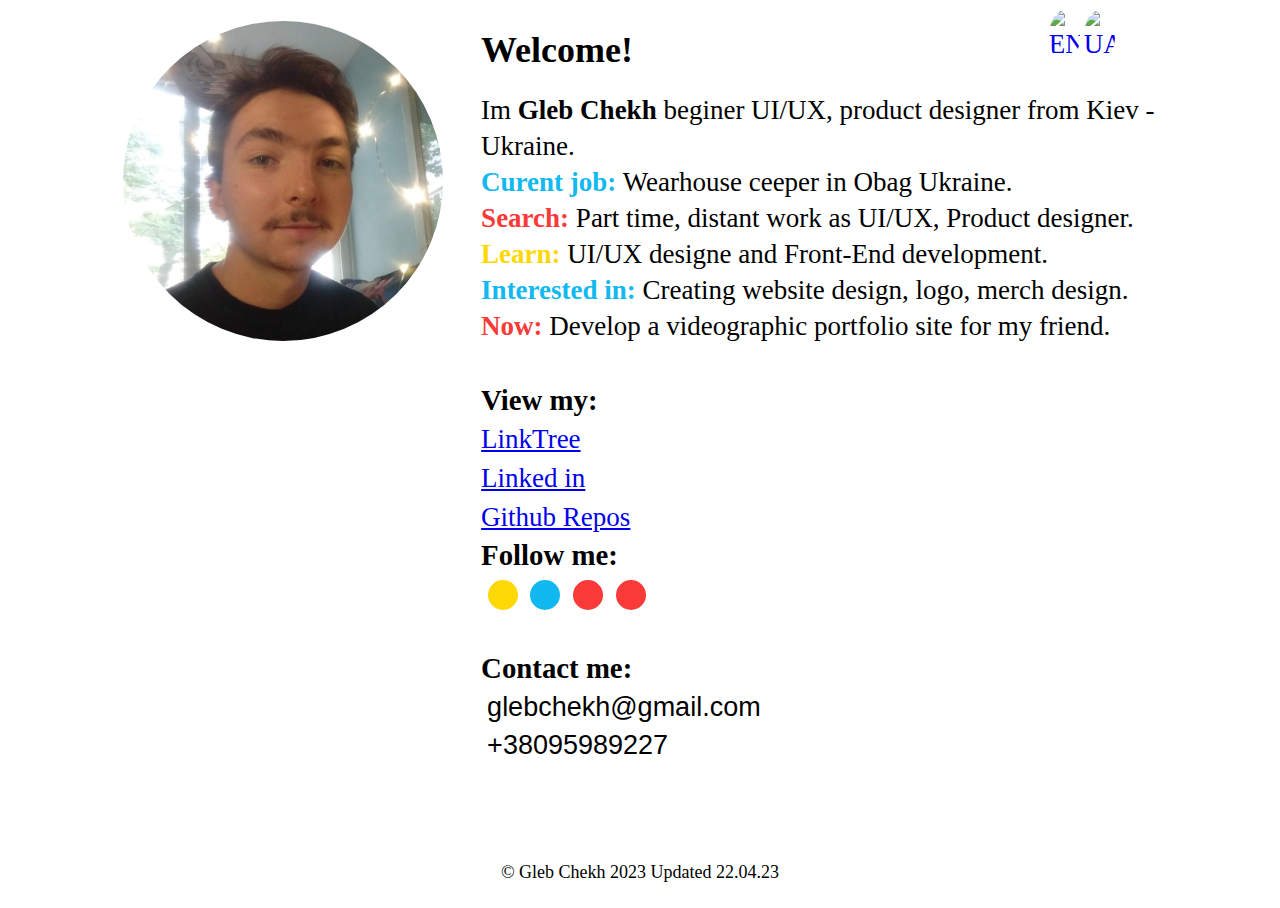
==== index.html @ 483cca98 "22.04.23 3" ====
<!DOCTYPE html>
<html lang="en">
	<head>
			<meta charset="utf-8">

			<meta name="description" content="Site description">
	
			<meta name="keywords" content="keywords there">

			<meta name="viewport" content="width=device-width, initial-scale=1.0">

			<!-- <link rel="shortcut icon" href="/images/favicon.png (or ico?)" type="image/x-icon" /> -->

			<script src="js/javascript.js"></script>

			<script src="http://ajax.googleapis.com/ajax/libs/jquery/1.11.0/jquery.min.js"></script>

			
			<link rel="stylesheet" type="text/css" href="СSS/style.css">
			<link rel="stylesheet" type="text/css" href="СSS/normalize.css.css">
			<!-- <link rel="stylesheet" type="text/css" href="СSS/reset.css.css"> -->

			<title>Gleb Chekh site card</title>	
	</head>
	<body>
		<div class="wraper">
		<!-- MAIN SECTION-->
			<main class="container">
			<!-- Item_1 -->
				<div class="container_item item_1"><img src="Images/Photo2.jpg" alt="Beautiful face">
				</div>
			<!-- Item_1 -->
			<!-- Item_2 -->
				<div class="container_item item_2" >
				<!-- Change language buttons -->
					<div class="translate_block"><a href="index.html"  class="translate"><img src="Images/enflag.png" alt="ENG"></a><a href="index2.html" class="translate"><img src="Images/uaflag.png" alt="UA"></a></div>
				<!-- Change language buttons -->
				<!-- Main text area -->


						<h1>Welcome!</h1>
					
						<p>Im <b>Gleb Chekh </b> beginer UI/UX, product designer from Kiev - Ukraine. </p>
						<p><span style="color: #12B9F0 "><strong>Curent job:</strong></span>   Wearhouse ceeper in Obag Ukraine.</p> 
						<p><span style="color:#FA3939 "><strong>Search:</strong></span> Part time, distant work as UI/UX, Product designer.</p> 
						<p><span style="color: #FED804"><strong>Learn:</strong></span> UI/UX designe and Front-End development.</p> 
						<p><span  style="color: #12B9F0 "><strong>Interested in:</strong></span>  Creating website design, logo, merch design.</p> 
						<p><span style="color:#FA3939 "><strong>Now:</strong></span> Develop a videographic portfolio site for my friend.
						</p>
						<br>
				<!-- Main text area -->
				<!-- Veiw my -->
						<h2>View my:</h2><br><a href="https://linktr.ee/glebchekh" target=”_blank”>LinkTree</a><br>
							 <a href="https://www.linkedin.com/in/gleb-chekh-63345511b/" target=”_blank”>Linked in</a><br>
							 <a href="https://github.com/glebchekh" target=”_blank”>Github Repos</a><br>
				<!-- Veiw my -->
				<!-- Follow me -->
					<h2>Follow me:</h2><br>
					<a href="https://www.instagram.com/glebchekh/" target=”_blank”><div class="social instagram"></div></a>

					<a href="https://t.me/glebchekh" target=”_blank”><div class="social telegram"></div></a>

					<a href="https://www.youtube.com/channel/UC5uSsup4PGuhAD0V5NTiqHw" target=”_blank”><div class="social youtube"></div></a>

					<a href="https://ru.pinterest.com/glebchekh/_saved/" target=”_blank”><div class="social pinterest"></div></a><br><br>
				<!-- Follow me -->
				<!-- Contact me  -->
					<h2>Contact me:</h2>
					<br>
					<button id="p1" data-hover="Click to copy"  onclick="copyToClipboard('#p1')">glebchekh@gmail.com</button>
					<br>
					<button id="p2" data-hover="Click to copy"  onclick="copyToClipboard('#p2')">+38095989227</button>
				<!-- Contact me  -->
				</div>	
			<!-- Item_2 -->			
			</main>
		<!-- MAIN SECTION-->
		<!-- FOOTER -->
			<footer class="footer"><p> © Gleb Chekh 2023 Updated 22.04.23</p>
			
			</footer>
		<!-- FOOTER -->

		</div>
	</body>

</html>
---- СSS/style.css ----
body,html {
  height: 100%;
  font-size: 4vh;
  font-family: Nunito Sans;
  line-height: 1rem;
}
.wraper { /* Звернути увагу */
  min-height: 100%;
  display: flex;
  flex-direction: column;
}
/*Container*/
  .container{
    min-height: 100%;
    margin: 0px 8vw 0px 8vw;
    position: relative;
    display: flex;
    flex: 1 1 auto;
  }
   /*Item_1*/
      .item_1{
        width: 35%;
        height: auto;
      }

      .item_1 img{ 
        width: 25vw;
        margin: 1vw 1vw 1vw 1vw;
        border-radius: 50%;
        display: inline-block;
      }
   /*Item_1*/

  /*Item_2*/
    .item_2{
      width: 65%;
      height: auto;
      display: inline-block;
    }
      .translate_block{
    text-align: center;
      position: absolute;
      right:5%;
      font-size: 2vh;
    }
    .translate img{
      width: 35px;
      border-radius: 50%;
      box-sizing: border-box;
      display: inline-block;
      padding: 2px;
    }

    .item_2 h1{
      font-size: 4vh;
      text-indent: 0;
    }
    .item_2 p{
      margin: 0px;
      font-size: 3vh;
      text-indent: 2;
    }
    .item_2 h2{
      font-family: Nunito Sans;
      font-size: 3.2vh;
      display: inline;

    }
    .item_2 a{
      font-family: Nunito Sans;
      margin: 0px;
      font-size: 3vh;
    }
    .item_2 .viewmy{
      display: inline-block;
    }

    .item_2 #p1,#p2{
      font-size: 3vh;
      background: none;
      border: none;
    }

    #p1:hover{
      color:#12B9F0;
    }
    #p2:hover{
      color:#12B9F0;
    }
    #p1:active{
      color:#FA3939;
    }

    #p2:active{
      color:#FA3939;
    }
  /* #p1::before{ 
      content: attr(data-hover);
      visibility: hidden;
      opacity: 0;
      background-color:gray;
      position: absolute;
      z-index: -1;
      margin-left: 16%;


     }

    #p1:hover:before {
      opacity: 1;
      visibility: visible;
    }*/
  /*Item_2*/

  /*FOLLOW ME*/
  .social{
    width: 30px;
    height: 30px;
    border-radius: 50%;
    box-sizing: border-box;
    float: left;
    margin: 0.5vw;
    }
  .instagram{
    background-color: #FED804;
    }
  .telegram{
    background-color: #12B9F0;
    }
  .youtube{
    background-color: #FA3939;
    }
  .pinterest{
    background-color: #FA3939;
    }
  /*FOLLOW ME*/
/*Container*/
/*FOOTER*/
  .footer{
    width: 100%;
    text-align: center;
    font-size:2vh;

   }
/*FOOTER*/

/*@media screen*/

  @media screen and (max-width: 62rem) {
  body {
  font-size: 1vw;
  line-height: 1rem;
  }
    .container{
    height: 95%;
    margin: 0px 8vw 0px 8vw;
    position: relative;
    display: flex;
    flex-direction: column;
  }

    .item_1 {
      text-align: center;
      width: 100%; 
  }

    .item_1 img{ 
    width: 60vw;
    margin: 3vw 1vw 1vw 1vw;
    border-radius: 50%;
  }
    
    .item_2 {
      width: 100%; 
  }

    .item_2 h1{
    text-align: left;
    font-size:  1.3rem;
    text-indent: 0;
  }

  .item_2 p{
    margin: 0px;
    font-size: 0.9rem;
    text-indent: 2;
  }
  .translate_block{
    position: absolute;
    right: 0;
    font-size: 0.1rem;
    display: inline-block;
  }
  .translate img{
      width: 1.5rem;
    }

  .item_2 h2{
    font-size: 1rem;


  }

  .item_2 a{
    font-size: 0.9rem;


  }

  .social{
    width: 1.5rem;
    height: 1.5rem;
  }

  }
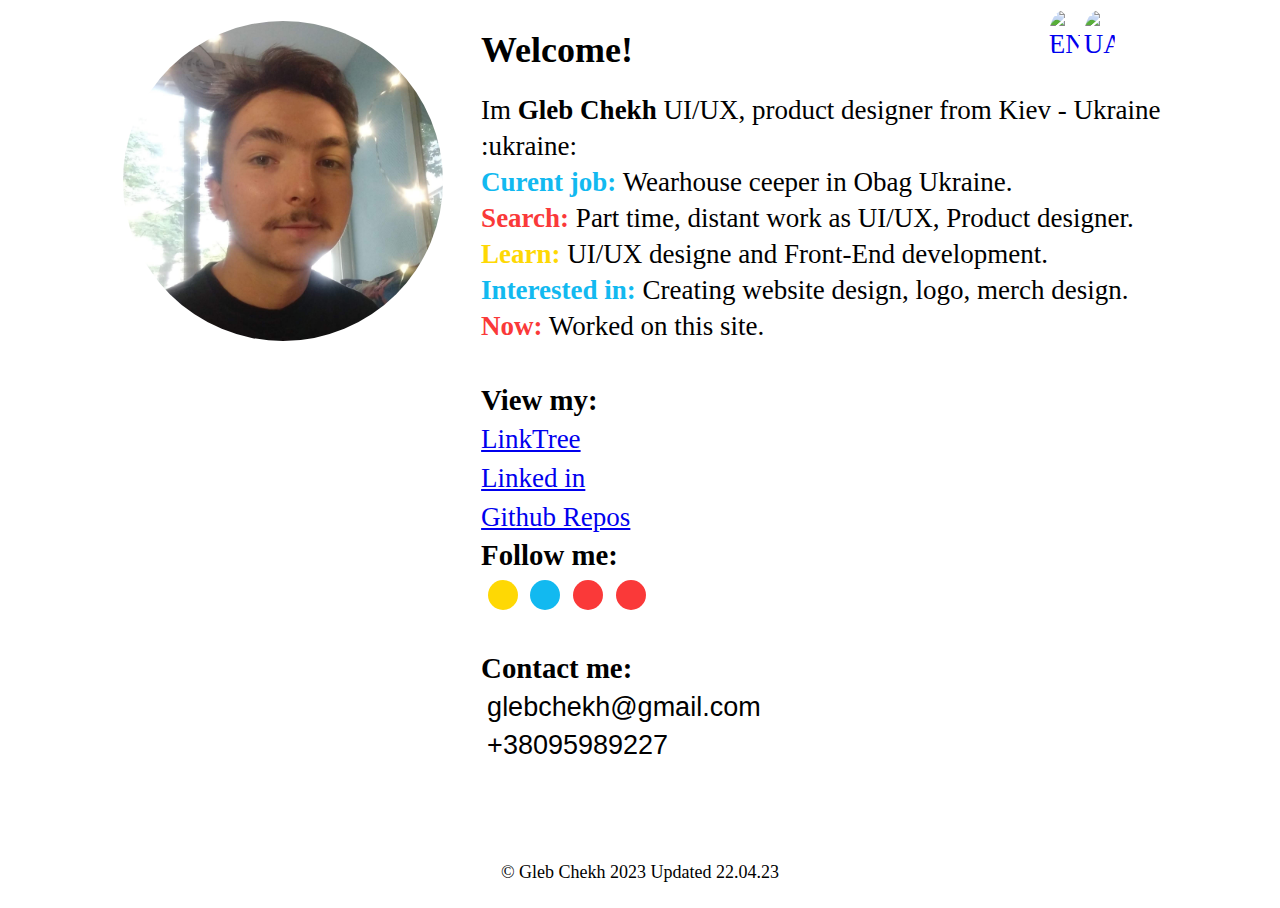
==== commit 6b3eb57d: "22.04.23 4 final" ====
--- a/index.html
+++ b/index.html
@@ -40,12 +40,12 @@
 
 						<h1>Welcome!</h1>
 					
-						<p>Im <b>Gleb Chekh </b> beginer UI/UX, product designer from Kiev - Ukraine. </p>
+						<p>Im <b>Gleb Chekh </b>UI/UX, product designer from Kiev - Ukraine :ukraine: </p>
 						<p><span style="color: #12B9F0 "><strong>Curent job:</strong></span>   Wearhouse ceeper in Obag Ukraine.</p> 
 						<p><span style="color:#FA3939 "><strong>Search:</strong></span> Part time, distant work as UI/UX, Product designer.</p> 
 						<p><span style="color: #FED804"><strong>Learn:</strong></span> UI/UX designe and Front-End development.</p> 
 						<p><span  style="color: #12B9F0 "><strong>Interested in:</strong></span>  Creating website design, logo, merch design.</p> 
-						<p><span style="color:#FA3939 "><strong>Now:</strong></span> Develop a videographic portfolio site for my friend.
+						<p><span style="color:#FA3939 "><strong>Now:</strong></span> Worked on this site.
 						</p>
 						<br>
 				<!-- Main text area -->
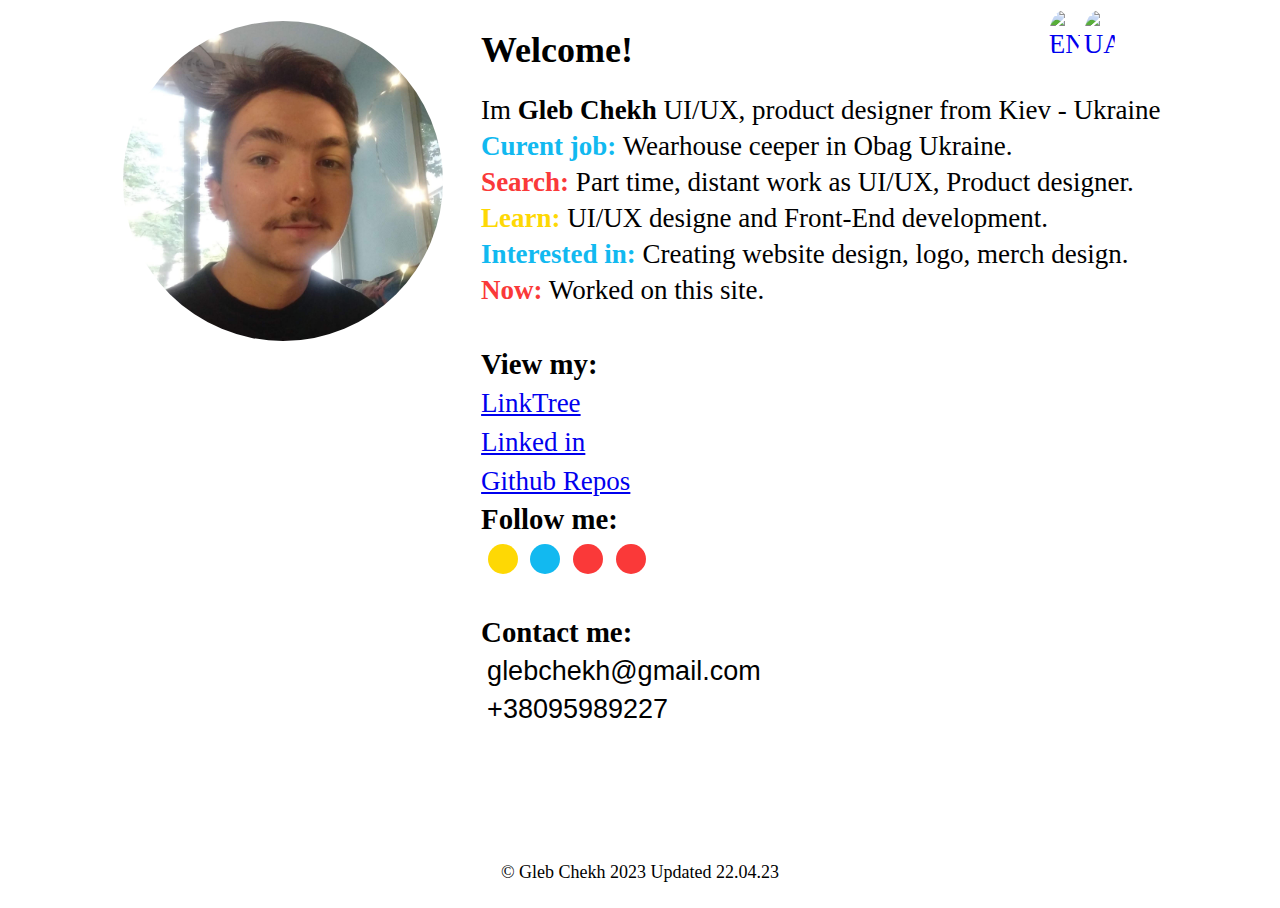
==== commit 2c5a77cc: "22.04.23 5 final" ====
--- a/index.html
+++ b/index.html
@@ -40,7 +40,7 @@
 
 						<h1>Welcome!</h1>
 					
-						<p>Im <b>Gleb Chekh </b>UI/UX, product designer from Kiev - Ukraine :ukraine: </p>
+						<p>Im <b>Gleb Chekh </b>UI/UX, product designer from Kiev - Ukraine </p>
 						<p><span style="color: #12B9F0 "><strong>Curent job:</strong></span>   Wearhouse ceeper in Obag Ukraine.</p> 
 						<p><span style="color:#FA3939 "><strong>Search:</strong></span> Part time, distant work as UI/UX, Product designer.</p> 
 						<p><span style="color: #FED804"><strong>Learn:</strong></span> UI/UX designe and Front-End development.</p> 
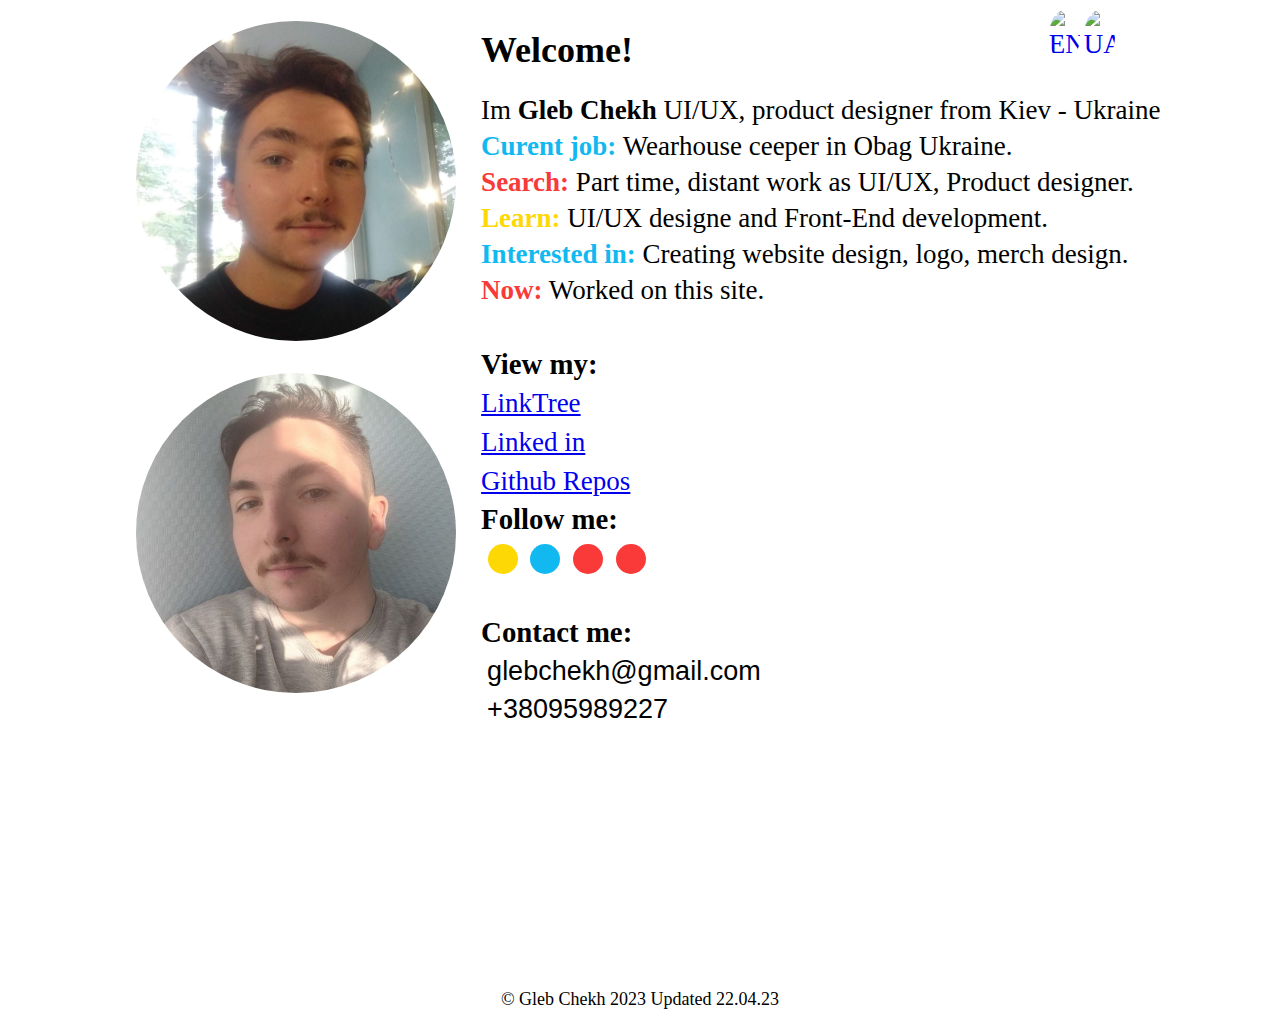
==== commit 7da86414: "22.04.23 9 final" ====
--- a/index.html
+++ b/index.html
@@ -18,7 +18,10 @@
 			
 			<link rel="stylesheet" type="text/css" href="СSS/style.css">
 			<link rel="stylesheet" type="text/css" href="СSS/normalize.css.css">
+
 			<!-- <link rel="stylesheet" type="text/css" href="СSS/reset.css.css"> -->
+
+			<link rel='stylesheet' href='https://cdnjs.cloudflare.com/ajax/libs/Swiper/4.4.6/css/swiper.min.css'>
 
 			<title>Gleb Chekh site card</title>	
 	</head>
@@ -27,8 +30,26 @@
 		<!-- MAIN SECTION-->
 			<main class="container">
 			<!-- Item_1 -->
-				<div class="container_item item_1"><img src="Images/Photo2.jpg" alt="Beautiful face">
+			<div class="container_item item_1">
+			<section>
+				<!-- Swiper -->
+				<div class="swiper-container">
+				  <div class="swiper-wrapper">
+				    <div class="swiper-slide"><img src="Images/Photo2.jpg" alt=""> </div>
+				    <div class="swiper-slide"><img src="Images/Photo1.jpg" alt=""> </div>
+				    <div class="swiper-slide"><img src="Images/Photo3.jpg" alt=""> </div>
+				    
+				  </div>
+				  <!-- Pagination -->
+				  <div class="swiper-pagination"></div>
+				  <!-- Arrows -->
+				  <div class="swiper-button-next"></div>
+				  <div class="swiper-button-prev"></div>
 				</div>
+				  
+				</section>
+			</div>
+ 
 			<!-- Item_1 -->
 			<!-- Item_2 -->
 				<div class="container_item item_2" >
@@ -40,7 +61,7 @@
 
 						<h1>Welcome!</h1>
 					
-						<p>Im <b>Gleb Chekh </b>UI/UX, product designer from Kiev - Ukraine </p>
+						<p>Im <b>Gleb Chekh </b>UI/UX, product designer from Kiev - Ukraine</p>
 						<p><span style="color: #12B9F0 "><strong>Curent job:</strong></span>   Wearhouse ceeper in Obag Ukraine.</p> 
 						<p><span style="color:#FA3939 "><strong>Search:</strong></span> Part time, distant work as UI/UX, Product designer.</p> 
 						<p><span style="color: #FED804"><strong>Learn:</strong></span> UI/UX designe and Front-End development.</p> 
@@ -80,9 +101,22 @@
 			
 			</footer>
 		<!-- FOOTER -->
+		</div>
+		<script src='https://cdnjs.cloudflare.com/ajax/libs/Swiper/4.4.6/js/swiper.min.js'></script>
+		<script  src=" js/javascript.js">
+		</script>
+		<script type="text/javascript">
+					function copyToClipboard(element) {
+			  var $temp = $("<input>");
+			  $("body").append($temp);
+			  $temp.val($(element).text()).select();
+			  document.execCommand("copy");
+			  $temp.remove();
+			}
+		</script>
 
-		</div>
 	</body>
+
 
 </html>
 
--- a/СSS/style.css
+++ b/СSS/style.css
@@ -29,7 +29,50 @@
         margin: 1vw 1vw 1vw 1vw;
         border-radius: 50%;
         display: inline-block;
+
+
       }
+
+section {
+  max-width: 700px;
+}
+
+.swiper-container {
+  width: 100%;
+  height: 100%;
+}
+.swiper-slide {
+  text-align: center;
+  font-size: 32px;
+  background: #fff;
+  min-height: 250px;
+  cursor: grab;
+  
+}
+.swiper-pagination-bullet {
+    background: #fff;
+    opacity: 1;
+    border: 2px solid #000;
+
+
+}
+.swiper-pagination-bullet-active {
+    background: gray !important;;
+    opacity: 1 !important;
+
+}
+
+.swiper-button-prev, .swiper-container-rtl .swiper-button-next {
+    background-image: url(data:image/svg+xml;charset=utf-8,%3Csvg%20xmlns%3D%27http%3A%2F%2Fwww.w3.org%2F2000%2Fsvg%27%20viewBox%3D%270%200%2027%2044%27%3E%3Cpath%20d%3D%27M0%2C22L22%2C0l2.1%2C2.1L4.2%2C22l19.9%2C19.9L22%2C44L0%2C22L0%2C22L0%2C22z%27%20fill%3D%27%23000%27%2F%3E%3C%2Fsvg%3E) !important;
+  left: 1.5rem !important;
+}
+.swiper-button-next, .swiper-container-rtl .swiper-button-prev {
+    background-image: url(data:image/svg+xml;charset=utf-8,%3Csvg%20xmlns%3D%27http%3A%2F%2Fwww.w3.org%2F2000%2Fsvg%27%20viewBox%3D%270%200%2027%2044%27%3E%3Cpath%20d%3D%27M27%2C22L27%2C22L5%2C44l-2.1-2.1L22.8%2C22L2.9%2C2.1L5%2C0L27%2C22L27%2C22z%27%20fill%3D%27%23000%27%2F%3E%3C%2Fsvg%3E) !important;
+    right: 1.5rem !important;
+}
+
+
+  
    /*Item_1*/
 
   /*Item_2*/
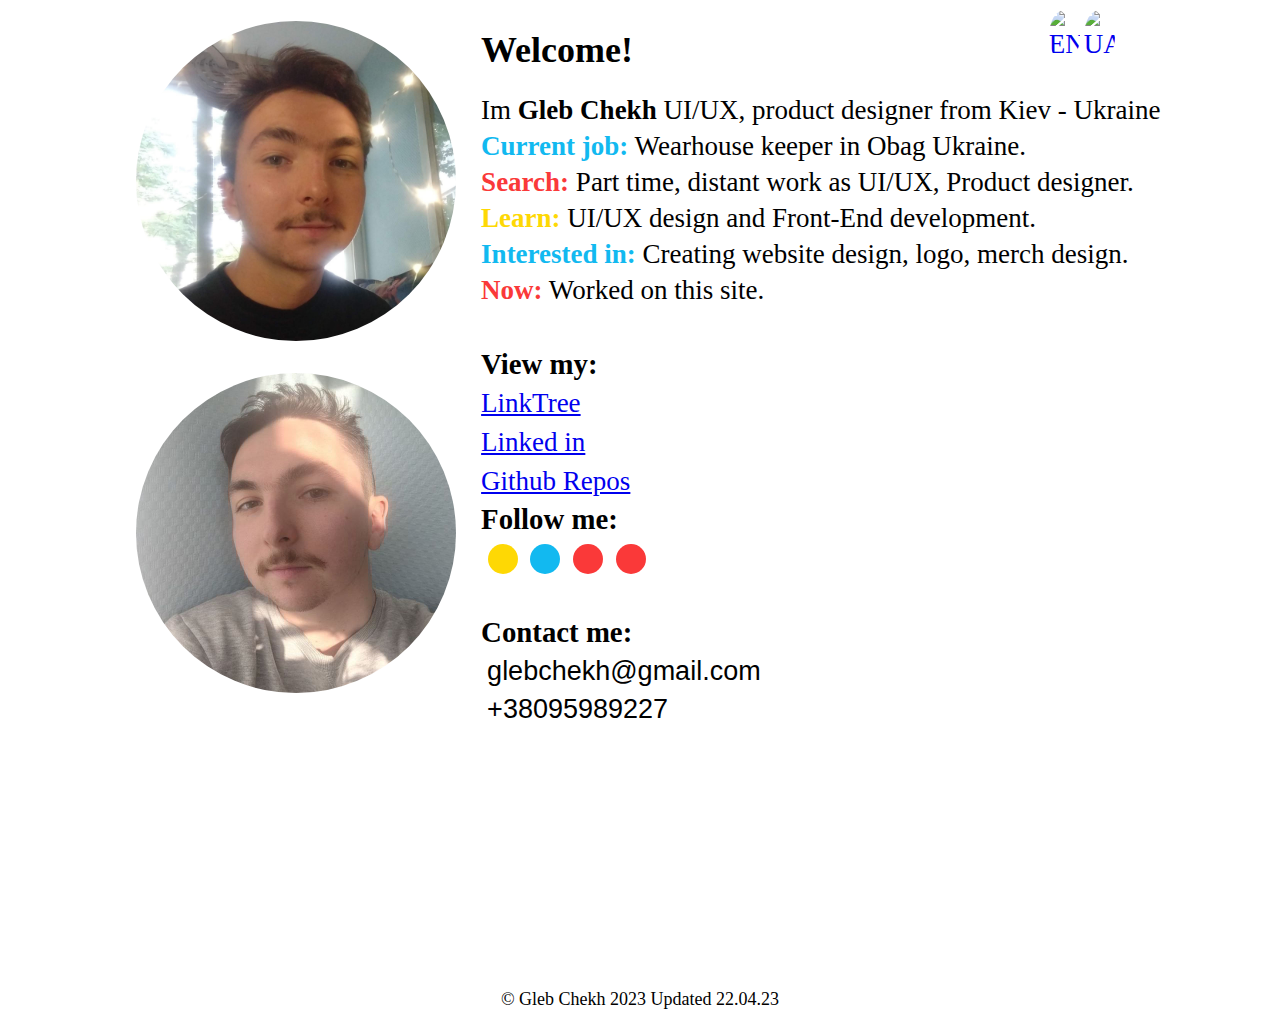
==== commit d856518c: "22.04.23. 10" ====
--- a/index.html
+++ b/index.html
@@ -62,9 +62,9 @@
 						<h1>Welcome!</h1>
 					
 						<p>Im <b>Gleb Chekh </b>UI/UX, product designer from Kiev - Ukraine</p>
-						<p><span style="color: #12B9F0 "><strong>Curent job:</strong></span>   Wearhouse ceeper in Obag Ukraine.</p> 
+						<p><span style="color: #12B9F0 "><strong>Current job:</strong></span>   Wearhouse keeper in Obag Ukraine.</p> 
 						<p><span style="color:#FA3939 "><strong>Search:</strong></span> Part time, distant work as UI/UX, Product designer.</p> 
-						<p><span style="color: #FED804"><strong>Learn:</strong></span> UI/UX designe and Front-End development.</p> 
+						<p><span style="color: #FED804"><strong>Learn:</strong></span> UI/UX design and Front-End development.</p> 
 						<p><span  style="color: #12B9F0 "><strong>Interested in:</strong></span>  Creating website design, logo, merch design.</p> 
 						<p><span style="color:#FA3939 "><strong>Now:</strong></span> Worked on this site.
 						</p>
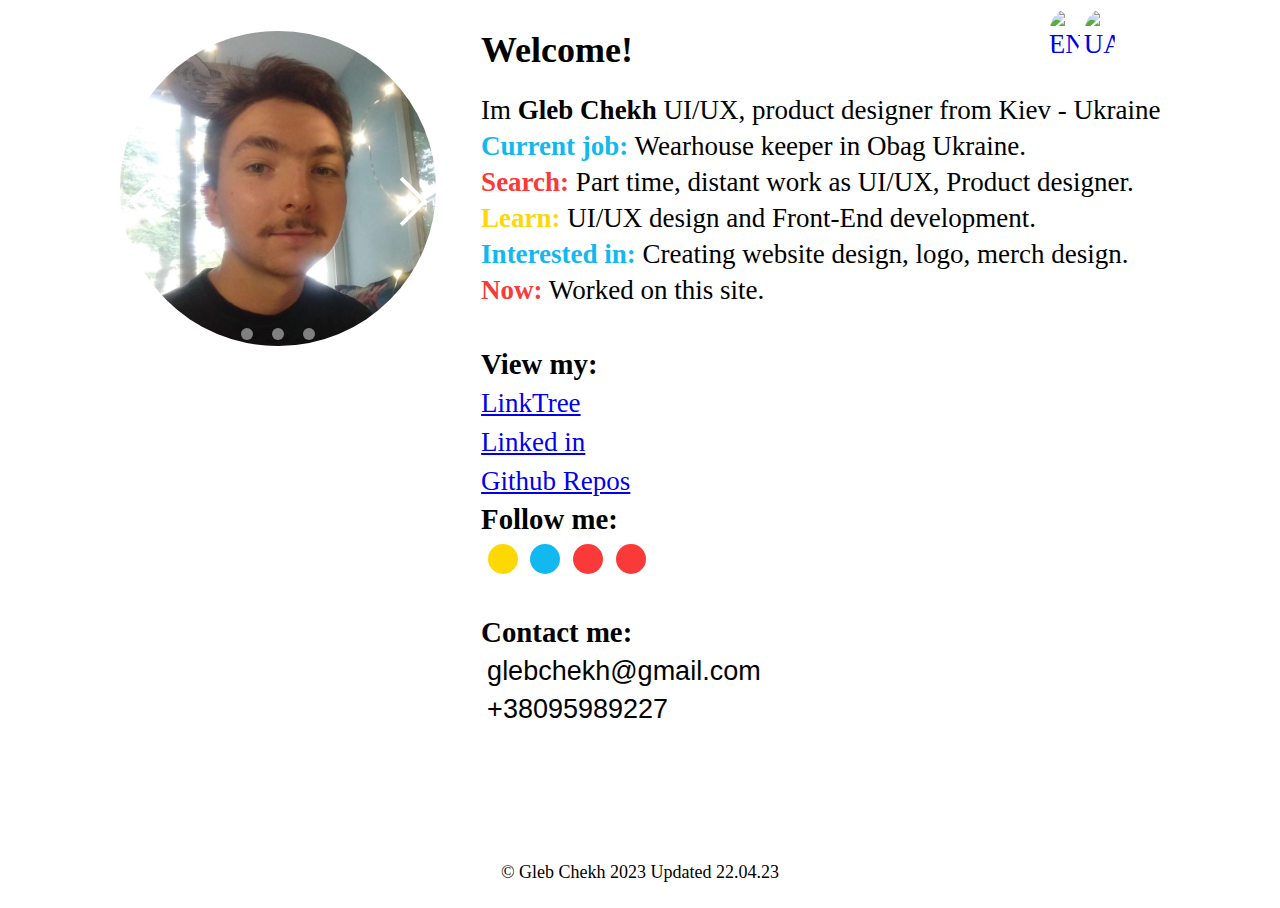
==== commit 97915fa8: "23.04.23. 1" ====
--- a/index.html
+++ b/index.html
@@ -21,7 +21,7 @@
 
 			<!-- <link rel="stylesheet" type="text/css" href="СSS/reset.css.css"> -->
 
-			<link rel='stylesheet' href='https://cdnjs.cloudflare.com/ajax/libs/Swiper/4.4.6/css/swiper.min.css'>
+		
 
 			<title>Gleb Chekh site card</title>	
 	</head>
@@ -30,24 +30,34 @@
 		<!-- MAIN SECTION-->
 			<main class="container">
 			<!-- Item_1 -->
-			<div class="container_item item_1">
-			<section>
-				<!-- Swiper -->
-				<div class="swiper-container">
-				  <div class="swiper-wrapper">
-				    <div class="swiper-slide"><img src="Images/Photo2.jpg" alt=""> </div>
-				    <div class="swiper-slide"><img src="Images/Photo1.jpg" alt=""> </div>
-				    <div class="swiper-slide"><img src="Images/Photo3.jpg" alt=""> </div>
-				    
-				  </div>
-				  <!-- Pagination -->
-				  <div class="swiper-pagination"></div>
-				  <!-- Arrows -->
-				  <div class="swiper-button-next"></div>
-				  <div class="swiper-button-prev"></div>
-				</div>
-				  
-				</section>
+				<div class="container_item item_1">
+				<div class="slider-container">
+		  <div class="slider">
+		    <div class="slides">
+		      <div id="slides__1" class="slide">
+		        <img src="Images/Photo2.jpg">
+		        <a class="slide__prev" href="#slides__4" title="Next"></a>
+		        <a class="slide__next" href="#slides__2" title="Next"></a>
+		      </div>
+		      <div id="slides__2" class="slide">
+		        <img src="Images/Photo1.jpg">
+		        <a class="slide__prev" href="#slides__1" title="Prev"></a>
+		        <a class="slide__next" href="#slides__3" title="Next"></a>
+		      </div>
+		      <div id="slides__3" class="slide">
+		        <img src="Images/Photo3.jpg">
+		        <a class="slide__prev" href="#slides__2" title="Prev"></a>
+		        <a class="slide__next" href="#slides__4" title="Next"></a>
+		      </div>
+		    </div>
+		    <div class="slider__nav">
+		      <a class="slider__navlink" href="#slides__1"></a>
+		      <a class="slider__navlink" href="#slides__2"></a>
+		      <a class="slider__navlink" href="#slides__3"></a>
+		      
+		    </div>
+		 	 </div>
+		</div>
 			</div>
  
 			<!-- Item_1 -->
@@ -102,9 +112,7 @@
 			</footer>
 		<!-- FOOTER -->
 		</div>
-		<script src='https://cdnjs.cloudflare.com/ajax/libs/Swiper/4.4.6/js/swiper.min.js'></script>
-		<script  src=" js/javascript.js">
-		</script>
+		
 		<script type="text/javascript">
 					function copyToClipboard(element) {
 			  var $temp = $("<input>");
--- a/СSS/style.css
+++ b/СSS/style.css
@@ -25,7 +25,7 @@
       }
 
       .item_1 img{ 
-        width: 25vw;
+        width: 100%;
         margin: 1vw 1vw 1vw 1vw;
         border-radius: 50%;
         display: inline-block;
@@ -33,44 +33,101 @@
 
       }
 
-section {
-  max-width: 700px;
-}
-
-.swiper-container {
+
+.slider-container{
+  margin:10px;
+}
+.slider {
+  width: 90%;
+  max-width: 600px;
+  height: 27vW;
+  text-align: center;
+  overflow: hidden;
+  position: relative;
+}
+
+.slides {
+  display: flex;
+  overflow-x: scroll;
+  position: relative;
+  scroll-behavior: smooth;
+  scroll-snap-type: x mandatory;
+}
+
+.slide {
+  display: flex;
+  justify-content: center;
+  align-items: center;
+  flex-shrink: 0;
   width: 100%;
-  height: 100%;
-}
-.swiper-slide {
+  height: auto ;
+  scroll-snap-align: center;
+  margin-right: 0px;
+  box-sizing: border-box;
+  background:white;
+  transform-origin: center center;
+  transform: scale(1);
+}
+
+.slide a {
+  background: none;
+  border: none;
+}
+
+a.slide__prev,
+.slider::before {
+  transform: rotate(135deg);
+  -webkit-transform: rotate(135deg);
+  left: 5%;
+}
+
+a.slide__next,
+.slider::after {
+  transform: rotate(-45deg);
+  -webkit-transform: rotate(-45deg);
+  right: 5%;
+}
+
+.slider::before,
+.slider::after,
+.slide__prev,
+.slide__next {
+  position: absolute;
+  top: 48%;
+  width: 35px;
+  height: 35px;
+  border: solid white;
+  border-width: 0 4px 4px 0;
+  padding: 3px;
+  box-sizing: border-box;
+}
+
+.slider::before,
+.slider::after {
+  content: "";
+  z-index: 1;
+  background: none;
+  pointer-events: none;
+}
+
+.slider__nav {
+  box-sizing: border-box;
+  position: absolute;
+  bottom: 5%;
+  left: 50%;
+  width: 200px;
+  margin-left: -100px;
   text-align: center;
-  font-size: 32px;
-  background: #fff;
-  min-height: 250px;
-  cursor: grab;
-  
-}
-.swiper-pagination-bullet {
-    background: #fff;
-    opacity: 1;
-    border: 2px solid #000;
-
-
-}
-.swiper-pagination-bullet-active {
-    background: gray !important;;
-    opacity: 1 !important;
-
-}
-
-.swiper-button-prev, .swiper-container-rtl .swiper-button-next {
-    background-image: url(data:image/svg+xml;charset=utf-8,%3Csvg%20xmlns%3D%27http%3A%2F%2Fwww.w3.org%2F2000%2Fsvg%27%20viewBox%3D%270%200%2027%2044%27%3E%3Cpath%20d%3D%27M0%2C22L22%2C0l2.1%2C2.1L4.2%2C22l19.9%2C19.9L22%2C44L0%2C22L0%2C22L0%2C22z%27%20fill%3D%27%23000%27%2F%3E%3C%2Fsvg%3E) !important;
-  left: 1.5rem !important;
-}
-.swiper-button-next, .swiper-container-rtl .swiper-button-prev {
-    background-image: url(data:image/svg+xml;charset=utf-8,%3Csvg%20xmlns%3D%27http%3A%2F%2Fwww.w3.org%2F2000%2Fsvg%27%20viewBox%3D%270%200%2027%2044%27%3E%3Cpath%20d%3D%27M27%2C22L27%2C22L5%2C44l-2.1-2.1L22.8%2C22L2.9%2C2.1L5%2C0L27%2C22L27%2C22z%27%20fill%3D%27%23000%27%2F%3E%3C%2Fsvg%3E) !important;
-    right: 1.5rem !important;
-}
-
+}
+
+.slider__navlink {
+  display: inline-block;
+  height: 12px;
+  width: 12px;
+  border-radius: 50%;
+  background-color: gray;
+  margin: 0 5px 0 5px;
+}
 
   
    /*Item_1*/
@@ -203,17 +260,23 @@
     flex-direction: column;
   }
 
+
     .item_1 {
       text-align: center;
       width: 100%; 
   }
 
     .item_1 img{ 
-    width: 60vw;
+    width: 100%;
     margin: 3vw 1vw 1vw 1vw;
     border-radius: 50%;
   }
     
+
+.slider {
+  height: 80vW;
+}
+
     .item_2 {
       width: 100%; 
   }
@@ -255,12 +318,11 @@
     width: 1.5rem;
     height: 1.5rem;
   }
-
-  }
-
-
-
-
-
-
-
+}
+
+
+
+
+
+
+
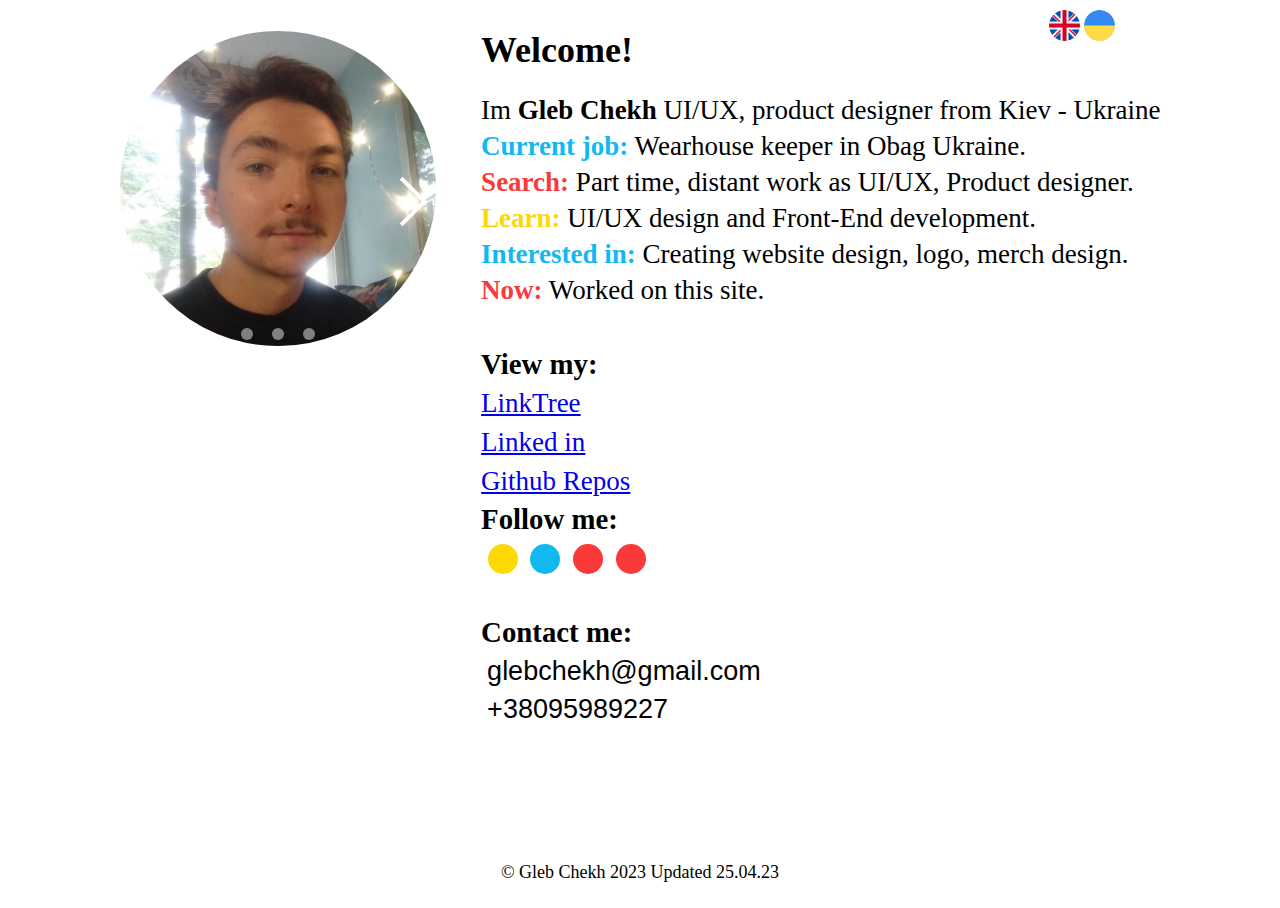
==== commit 470eb433: "25.04.23 1" ====
--- a/index.html
+++ b/index.html
@@ -107,7 +107,7 @@
 			</main>
 		<!-- MAIN SECTION-->
 		<!-- FOOTER -->
-			<footer class="footer"><p> © Gleb Chekh 2023 Updated 22.04.23</p>
+			<footer class="footer"><p> © Gleb Chekh 2023 Updated 25.04.23</p>
 			
 			</footer>
 		<!-- FOOTER -->
